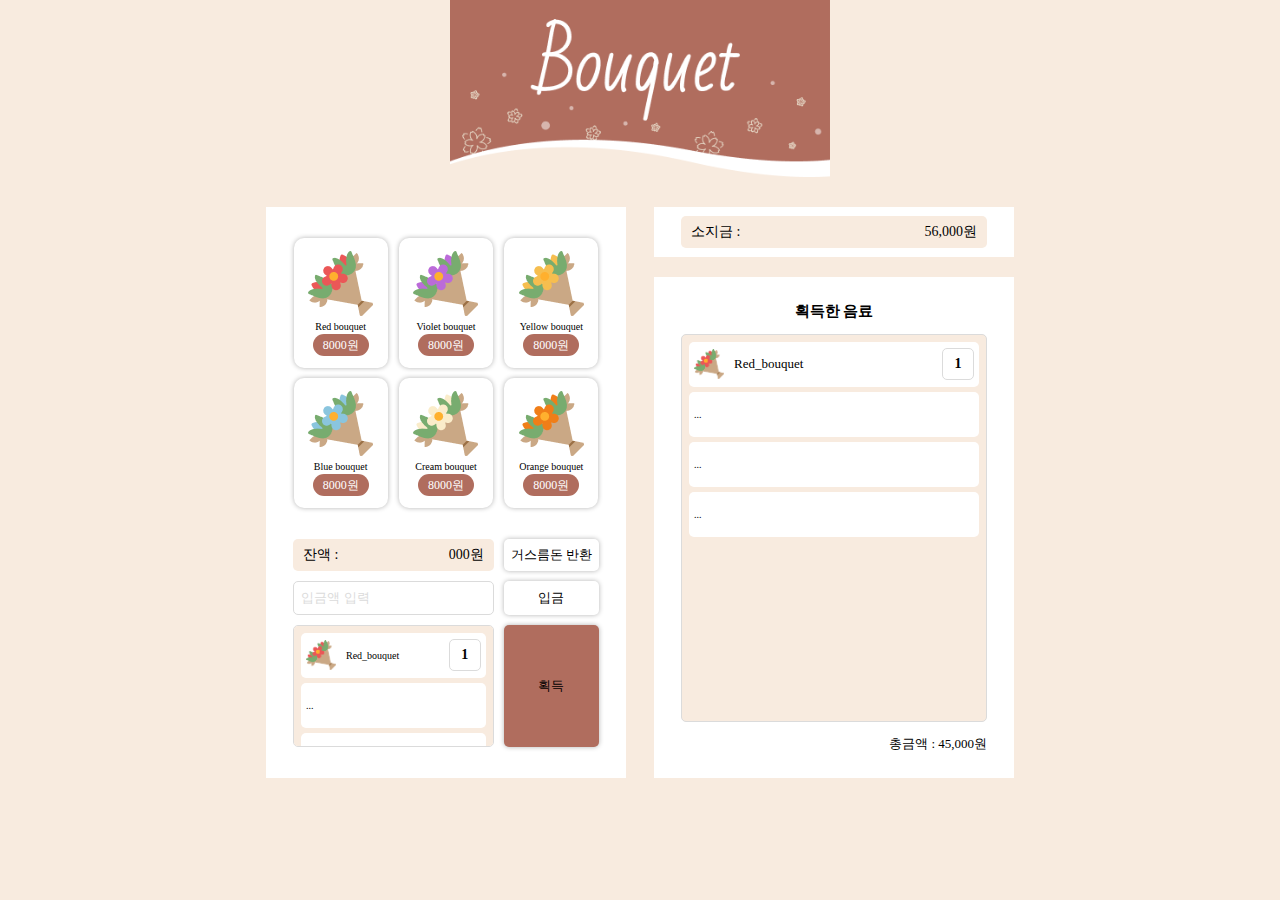
==== index.html @ b02aa6f8 "[Feat] 꽂다발 생성 기능 추가" ====
<!DOCTYPE html>
<html lang="ko-KR">

<head>
	<meta charset="UTF-8">
	<meta http-equiv="X-UA-Compatible" content="IE=edge">
	<meta name="viewport" content="width=device-width, initial-scale=1.0">
	<title>꽃다발 자판기</title>
	<link rel="stylesheet" href="./style.css">
	<link rel="preconnect" href="https://fonts.googleapis.com">
	<link rel="preconnect" href="https://fonts.gstatic.com" crossorigin>
	<link href="https://fonts.googleapis.com/css2?family=Noto+Sans+KR:wght@500;700&display=swap" rel="stylesheet">
</head>

<body>
	<h1><img src="./images/logo.png" alt="bouquet"></h1>
	<main class="wrap">
		<!-- section1 -->
		<section class="section1">
			<h2 class="a11y-hidden">꽃다발 판매</h2>
			<ul class="item-list">
				<!-- <li class="item">
					<button>
						<img src="./images/red-bouquet.png" alt="red bouquet">
						<p>Red_bouquet</p>
						<strong>5,000원</strong>
					</button>
				</li>
				<li class="item"><button type="button">...</button></li>
				<li class="item"><button type="button">...</button></li>
				<li class="item"><button type="button">...</button></li>
				<li class="item"><button type="button">...</button></li>
				<li class="item"><button type="button">...</button></li> -->
			</ul>

			<div class="container">
				<div class="line bg-box">
					<p>잔액 : </p>
					<p>000원</p>
				</div>
				<button class="btns" type="button">거스름돈 반환</button>

				<label for="input-money" class="a11y-hidden">금액 투입(단위:원)</label>
				<input class="line" id="input-money" value="" min="1000" step="1000" type="number" placeholder="입금액 입력">
				<button class="btns" type="button">입금</button>

				<ul class="line get-list">
					<li class="get-item">
						<div>
							<img src="./images/red-bouquet.png" alt="red bouquet">
							<p>Red_bouquet</p>
						</div>
						<strong>1</strong>
					</li>
					<li class="get-item">...</li>
					<li class="get-item">...</li>
					<li class="get-item">...</li>
				</ul>
				<button class="btns" type="button">획득</button>
			</div>
		</section>
		<!-- //section1 -->

		<!-- section2 -->
		<section class="section2">
			<h2 class="a11y-hidden">소지금</h2>
			<div class="bg-box">
				<p>소지금 : </p>
				<p>56,000원</p>
			</div>
		</section>
		<!-- //section2 -->

		<!-- section3 -->
		<section class="section3">
			<h2>획득한 음료</h2>
			<ul class="get-list">
				<li class="get-item">
					<div>
						<img src="./images/red-bouquet.png" alt="red bouquet">
						<p>Red_bouquet</p>
					</div>
					<strong>1</strong>
				</li>
				<li class="get-item">...</li>
				<li class="get-item">...</li>
				<li class="get-item">...</li>
			</ul>
			<p>총금액 : 45,000원</p>
		</section>
		<!-- //section3 -->
	</main>

	<script type="module">
		import BouquetGenerator from './js/bouquetGenerator.js';
		const generator = new BouquetGenerator();
		generator.setup();
	</script>
</body>

</html>
---- style.css ----
:root {
  --base-color: #f8ebdf;
  --highlight-color: #b06d5e;
  --right-gray: #dbdbdb;
}

/* 접근성 숨김 처리 */
.a11y-hidden {
  clip: rect(1px, 1px, 1px, 1px);
  clip-path: inset(50%);
  width: 1px;
  height: 1px;
  margin: -1px;
  overflow: hidden;
  padding: 0;
  position: absolute;
}

/* Reset */
body,
main,
h1,
h2,
h3,
p,
ul,
li,
div,
input {
  margin: 0;
  padding: 0;
}

ul,
li {
  list-style-type: none;
}

img {
  vertical-align: top;
  max-width: 100%;
}

button {
  all: unset;
  cursor: pointer;
}

/* Layout */
.wrap {
  margin: auto;
}

h1 {
  text-align: center;
  margin-bottom: 30px;
}

/* pc */
@media (min-width: 748px) {
  body {
    background-color: var(--base-color);
  }
  main {
    width: 748px;
    display: grid;
    gap: 20px 28px;
    grid-template-columns: 1fr 1fr;
    grid-template-rows: 50px auto;
  }

  .section1 {
    grid-row: 1 / span 2;
  }
}

/* mobile */
@media (max-width: 747px) {
  main {
    width: 360px;
  }

  h1 {
    margin-bottom: 15px;
  }

  h1 > img {
    width: 240px;
  }
}

.item-list {
  display: grid;
  grid-template-columns: repeat(3, 1fr);
  gap: 10px;
  justify-items: center;
  text-align: center;
  margin: 31px 27px;
}

.container {
  text-align: center;
  margin: 31px 27px;
  display: grid;
  grid-template-columns: repeat(3, 1fr);
  gap: 10px;
}

.line {
  grid-column: 1 / span 2;
  min-height: 32px;
}

/* style */

html {
  font-family: "Pretendard-Regular";
  font-size: 10px;
}

button {
  font-family: "Pretendard-Regular";
}

h1 > img {
  max-width: 380px;
}

section {
  background-color: #fff;
}

/* section1 */
.item {
  width: 94px;
  height: 130px;
  border-radius: 10px;
  box-shadow: 0px 0px 5px rgba(0, 0, 0, 0.3);
}

.item button {
  padding: 13px 11px;
  box-sizing: border-box;
}

.item img {
  width: 100%;
}

.item p {
  margin: 5px 0;
}

.item strong {
  font-size: 1.2rem;
  font-weight: 500;
  color: #fff;
  background-color: var(--highlight-color);
  padding: 4px 10px;
  border-radius: 30px;
}

.container .btns {
  border-radius: 5px;
  font-size: 1.3rem;
  font-weight: 500;
  box-shadow: 0px 0px 5px rgba(0, 0, 0, 0.3);
}

.container .btns:last-child {
  background-color: var(--highlight-color);
}

#input-money {
  border: 1px solid var(--right-gray);
  border-radius: 5px;
  padding: 0 7px;
}

#input-money::placeholder {
  color: var(--right-gray);
}

.get-list {
  background-color: var(--base-color);
  height: 106px;
  border: 1px solid var(--right-gray);
  border-radius: 5px;
  overflow: scroll;
  padding: 7px 7px;
}

.get-list .get-item {
  width: 100%;
  height: 45px;
  background-color: #fff;
  border-radius: 5px;
  display: flex;
  justify-content: space-between;
  align-items: center;
  padding: 5px;
  box-sizing: border-box;
}

.get-list .get-item:not(:last-child) {
  margin-bottom: 5px;
}

.get-list .get-item div {
  display: flex;
  align-items: center;
  gap: 10px;
}

.get-list .get-item img {
  width: 30px;
}

.get-list .get-item strong {
  width: 30px;
  height: 30px;
  border: 1px solid var(--right-gray);
  border-radius: 5px;
  font-size: 1.4rem;
  text-align: center;
  line-height: 30px;
}

/* section2 */
.bg-box {
  display: flex;
  justify-content: space-between;
  align-items: center;
  background-color: var(--base-color);
  border-radius: 5px;
  font-size: 1.4rem;
  font-weight: 500;
  padding: 0 10px;
}

.section2 .bg-box {
  min-height: 32px;
  margin: 9px 27px;
}

/* section3 */
.section3 {
  display: flex;
  flex-direction: column;
  gap: 13px 9px;
  padding: 25px 27px;
}

.section3 h2 {
  font-size: 1.5rem;
  font-weight: bold;
  text-align: center;
}

.section3 .get-list {
  flex-grow: 1;
}

.section3 p {
  font-size: 1.3rem;
  text-align: right;
}
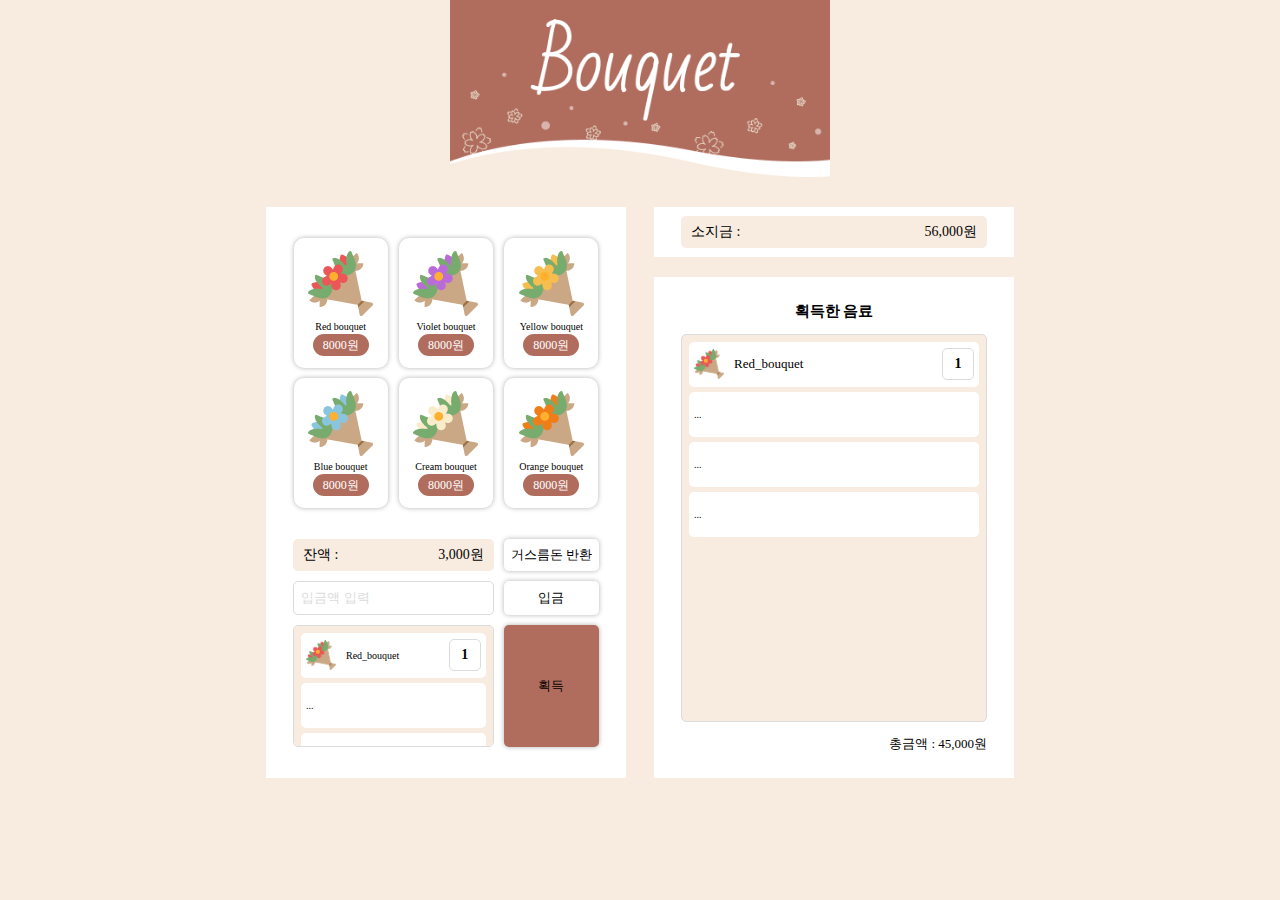
==== commit 2a93e86d: "[Feat] 입금버튼 기능 구현" ====
--- a/index.html
+++ b/index.html
@@ -19,24 +19,13 @@
 		<section class="section1">
 			<h2 class="a11y-hidden">꽃다발 판매</h2>
 			<ul class="item-list">
-				<!-- <li class="item">
-					<button>
-						<img src="./images/red-bouquet.png" alt="red bouquet">
-						<p>Red_bouquet</p>
-						<strong>5,000원</strong>
-					</button>
-				</li>
-				<li class="item"><button type="button">...</button></li>
-				<li class="item"><button type="button">...</button></li>
-				<li class="item"><button type="button">...</button></li>
-				<li class="item"><button type="button">...</button></li>
-				<li class="item"><button type="button">...</button></li> -->
+				<!-- BouquetGenerator 생성 -->
 			</ul>
 
 			<div class="container">
 				<div class="line bg-box">
 					<p>잔액 : </p>
-					<p>000원</p>
+					<p id="balance">3,000원</p>
 				</div>
 				<button class="btns" type="button">거스름돈 반환</button>
 
@@ -66,7 +55,7 @@
 			<h2 class="a11y-hidden">소지금</h2>
 			<div class="bg-box">
 				<p>소지금 : </p>
-				<p>56,000원</p>
+				<p id="myMoney">56,000원</p>
 			</div>
 		</section>
 		<!-- //section2 -->
@@ -93,8 +82,15 @@
 
 	<script type="module">
 		import BouquetGenerator from './js/bouquetGenerator.js';
+		import BouquetMachineEvents from './js/bouquetMachineEvents.js';
+
 		const generator = new BouquetGenerator();
-		generator.setup();
+		const machineEvents = new BouquetMachineEvents();
+
+		(async function () {
+			await generator.setup();
+			machineEvents.bindEvent();
+		})()
 	</script>
 </body>
 
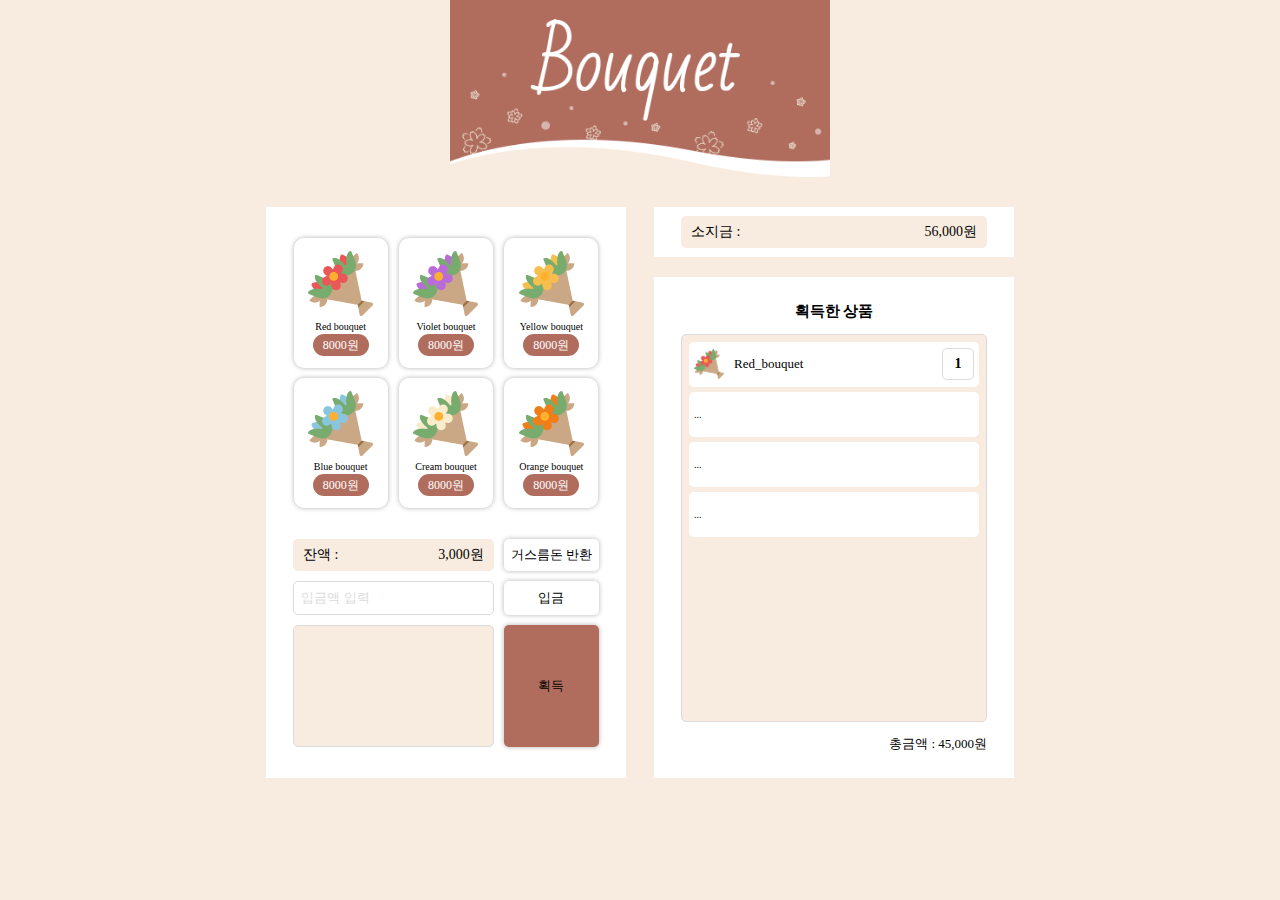
==== commit 742a4631: "[Feat] 장바구니 기능 구현" ====
--- a/index.html
+++ b/index.html
@@ -34,16 +34,7 @@
 				<button class="btns" type="button">입금</button>
 
 				<ul class="line get-list">
-					<li class="get-item">
-						<div>
-							<img src="./images/red-bouquet.png" alt="red bouquet">
-							<p>Red_bouquet</p>
-						</div>
-						<strong>1</strong>
-					</li>
-					<li class="get-item">...</li>
-					<li class="get-item">...</li>
-					<li class="get-item">...</li>
+					<!-- saveItemGenerator 생성 -->
 				</ul>
 				<button class="btns" type="button">획득</button>
 			</div>
@@ -62,7 +53,7 @@
 
 		<!-- section3 -->
 		<section class="section3">
-			<h2>획득한 음료</h2>
+			<h2>획득한 상품</h2>
 			<ul class="get-list">
 				<li class="get-item">
 					<div>
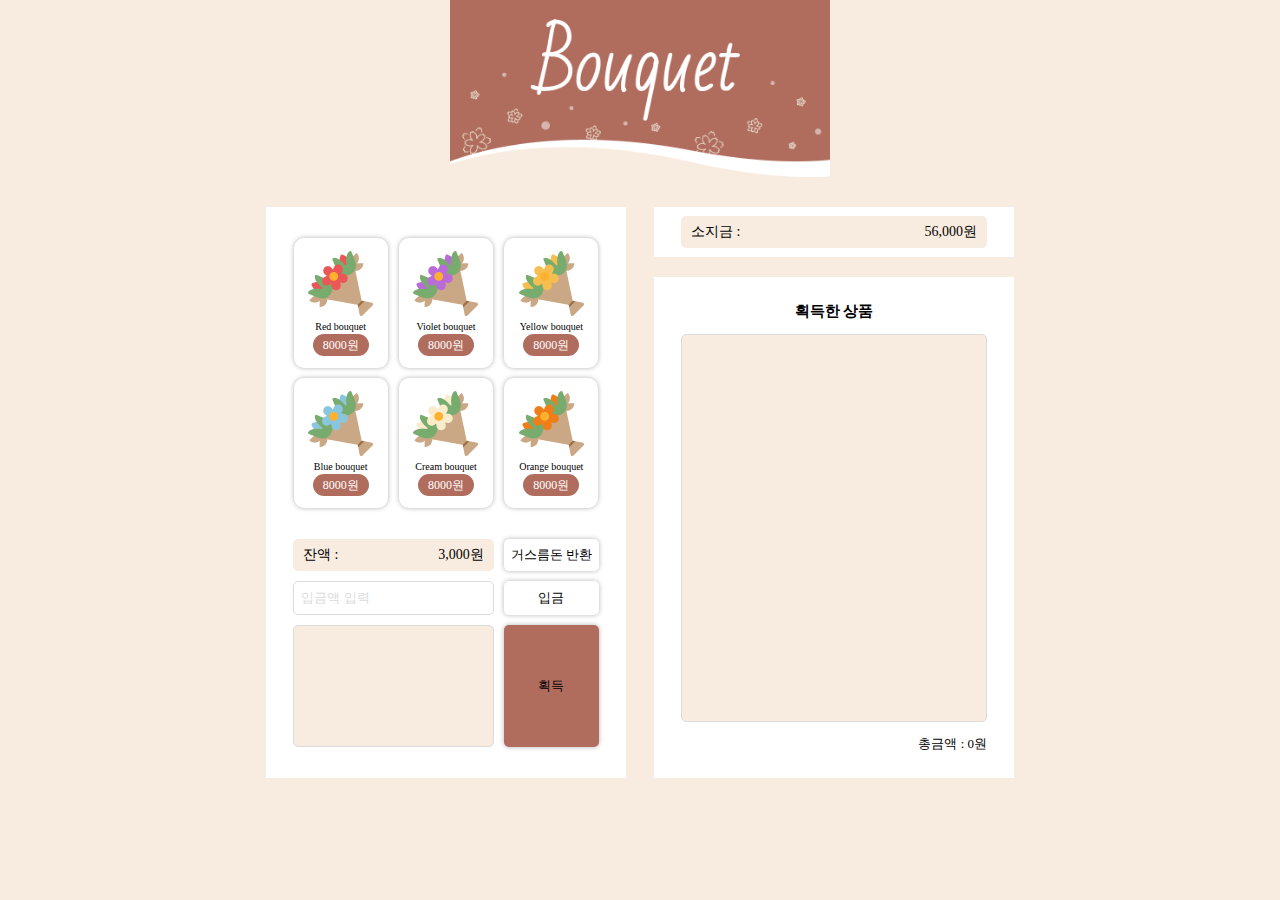
==== commit f322a14b: "[Feat] 획득 버튼 기능 구현" ====
--- a/index.html
+++ b/index.html
@@ -55,18 +55,9 @@
 		<section class="section3">
 			<h2>획득한 상품</h2>
 			<ul class="get-list">
-				<li class="get-item">
-					<div>
-						<img src="./images/red-bouquet.png" alt="red bouquet">
-						<p>Red_bouquet</p>
-					</div>
-					<strong>1</strong>
-				</li>
-				<li class="get-item">...</li>
-				<li class="get-item">...</li>
-				<li class="get-item">...</li>
+				<!-- saveItemGenerator 생성 -->
 			</ul>
-			<p>총금액 : 45,000원</p>
+			<p class="total">총금액 : 0원</p>
 		</section>
 		<!-- //section3 -->
 	</main>
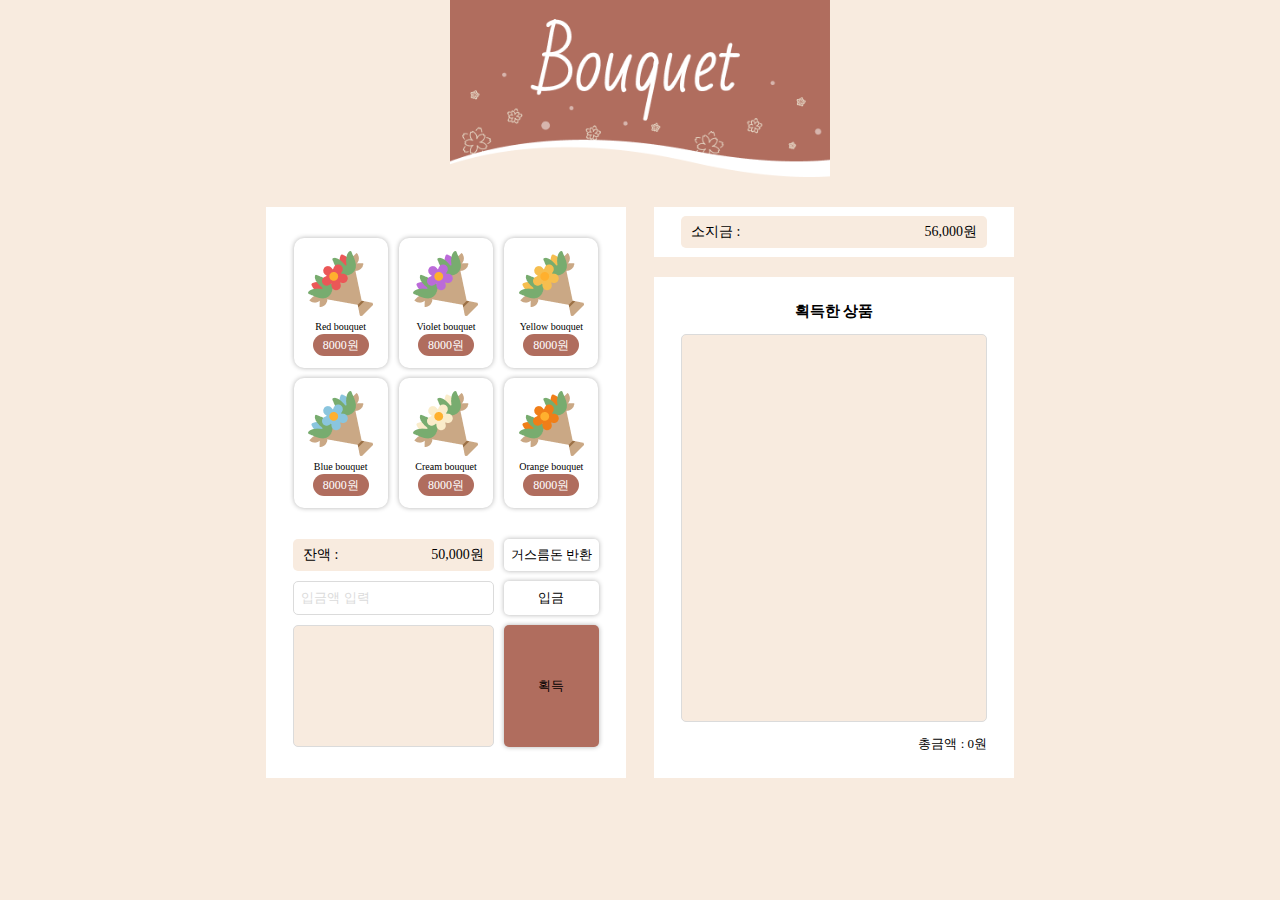
==== commit 7a0b2f63: "[Feat] 품절 기능 구현" ====
--- a/index.html
+++ b/index.html
@@ -25,7 +25,7 @@
 			<div class="container">
 				<div class="line bg-box">
 					<p>잔액 : </p>
-					<p id="balance">3,000원</p>
+					<p id="balance">50,000원</p>
 				</div>
 				<button class="btns" type="button">거스름돈 반환</button>
 
--- a/style.css
+++ b/style.css
@@ -136,10 +136,12 @@
   height: 130px;
   border-radius: 10px;
   box-shadow: 0px 0px 5px rgba(0, 0, 0, 0.3);
+  position: relative;
 }
 
 .item button {
-  padding: 13px 11px;
+  padding: 13px 12px;
+  margin: auto;
   box-sizing: border-box;
 }
 
@@ -160,6 +162,29 @@
   border-radius: 30px;
 }
 
+.item .soldout {
+  background: rgba(0, 0, 0, 0.8);
+  position: absolute;
+  top: 0;
+  left: 0;
+  width: 100%;
+  height: 100%;
+  border-radius: 10px;
+  box-sizing: border-box;
+}
+
+.soldout span {
+  display: inline-block;
+  color: #eae8fe;
+  border: 6px double #eae8fe;
+  padding: 0 8px;
+  transform: rotate(-20deg) translate(-10px, 30px);
+}
+
+.item button:disabled {
+  cursor: not-allowed;
+}
+
 .container .btns {
   border-radius: 5px;
   font-size: 1.3rem;
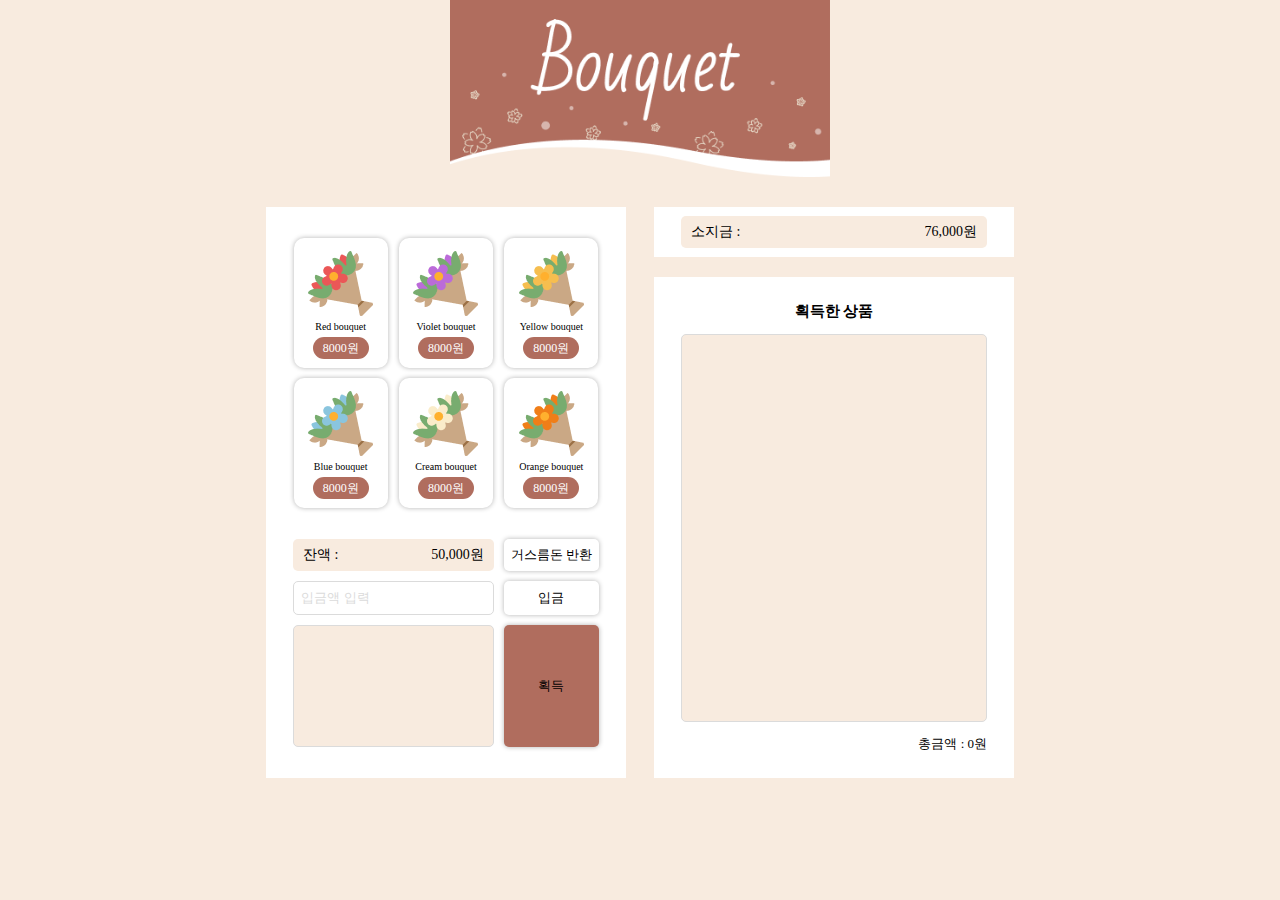
==== commit 31ea98d5: "[Feat] 선택 상품 강조 기능 추가" ====
--- a/index.html
+++ b/index.html
@@ -46,7 +46,7 @@
 			<h2 class="a11y-hidden">소지금</h2>
 			<div class="bg-box">
 				<p>소지금 : </p>
-				<p id="myMoney">56,000원</p>
+				<p id="myMoney">76,000원</p>
 			</div>
 		</section>
 		<!-- //section2 -->
--- a/style.css
+++ b/style.css
@@ -139,6 +139,12 @@
   position: relative;
 }
 
+.active {
+  /* box-shadow: inset 0 0 3px 3px var(--highlight-color); */
+  outline: 3px solid var(--highlight-color);
+  box-sizing: border-box;
+}
+
 .item button {
   padding: 13px 12px;
   margin: auto;
@@ -146,11 +152,11 @@
 }
 
 .item img {
-  width: 100%;
+  width: 65px;
 }
 
 .item p {
-  margin: 5px 0;
+  margin: 5px 0 8px 0;
 }
 
 .item strong {
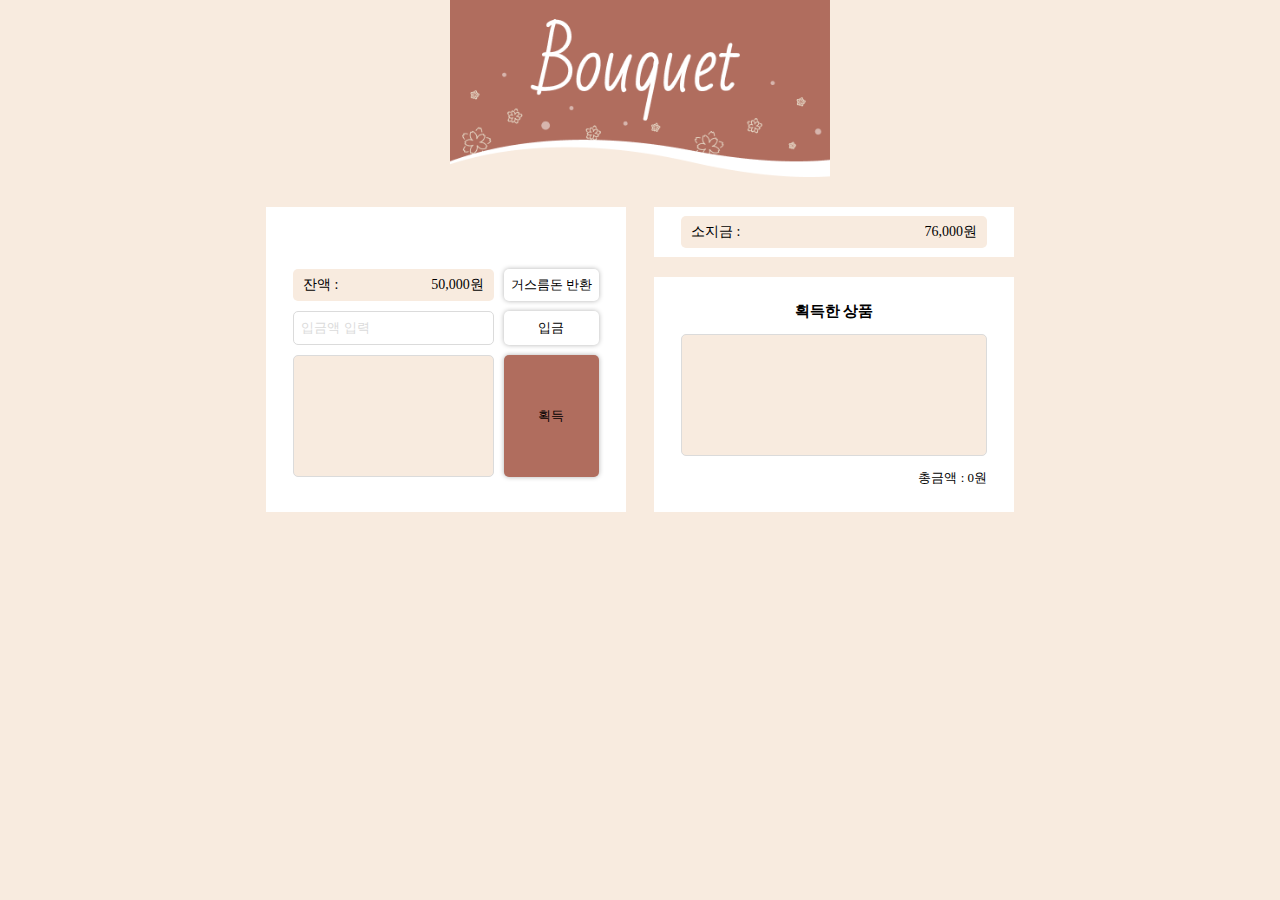
==== commit 504672f1: "[Refactor] js 폴더 구조 수정" ====
--- a/index.html
+++ b/index.html
@@ -62,18 +62,7 @@
 		<!-- //section3 -->
 	</main>
 
-	<script type="module">
-		import BouquetGenerator from './js/bouquetGenerator.js';
-		import BouquetMachineEvents from './js/bouquetMachineEvents.js';
-
-		const generator = new BouquetGenerator();
-		const machineEvents = new BouquetMachineEvents();
-
-		(async function () {
-			await generator.setup();
-			machineEvents.bindEvent();
-		})()
-	</script>
+	<script type="module" src="/js/app.js"></script>
 </body>
 
 </html>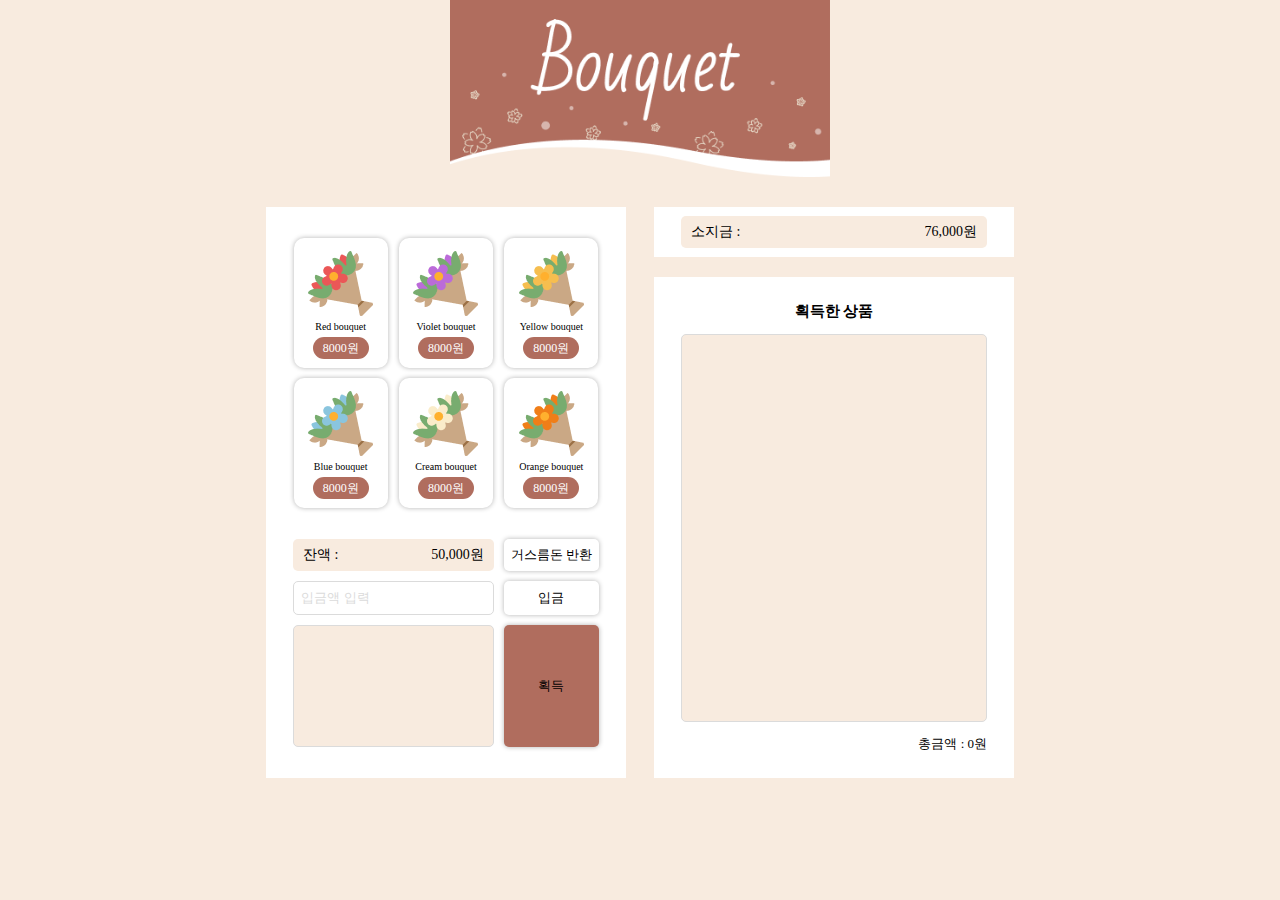
==== commit 9858b767: "[Refactor] 폴더 구조 변경" ====
--- a/index.html
+++ b/index.html
@@ -13,7 +13,7 @@
 </head>
 
 <body>
-	<h1><img src="./images/logo.png" alt="bouquet"></h1>
+	<h1><img src="./assets/images/logo.png" alt="bouquet"></h1>
 	<main class="wrap">
 		<!-- section1 -->
 		<section class="section1">
@@ -62,7 +62,7 @@
 		<!-- //section3 -->
 	</main>
 
-	<script type="module" src="/js/app.js"></script>
+	<script type="module" src="./js/app.js"></script>
 </body>
 
 </html>--- a/style.css
+++ b/style.css
@@ -114,12 +114,12 @@
 /* style */
 
 html {
-  font-family: "Pretendard-Regular";
+  font-family: 'Pretendard-Regular';
   font-size: 10px;
 }
 
 button {
-  font-family: "Pretendard-Regular";
+  font-family: 'Pretendard-Regular';
 }
 
 h1 > img {
@@ -137,16 +137,21 @@
   border-radius: 10px;
   box-shadow: 0px 0px 5px rgba(0, 0, 0, 0.3);
   position: relative;
+  transition: all 0.3s;
+}
+
+.item:hover {
+  outline: 3px solid var(--highlight-color);
+  background-color: #fffaf6;
 }
 
 .active {
-  /* box-shadow: inset 0 0 3px 3px var(--highlight-color); */
   outline: 3px solid var(--highlight-color);
   box-sizing: border-box;
 }
 
 .item button {
-  padding: 13px 12px;
+  padding: 13px 10px;
   margin: auto;
   box-sizing: border-box;
 }
